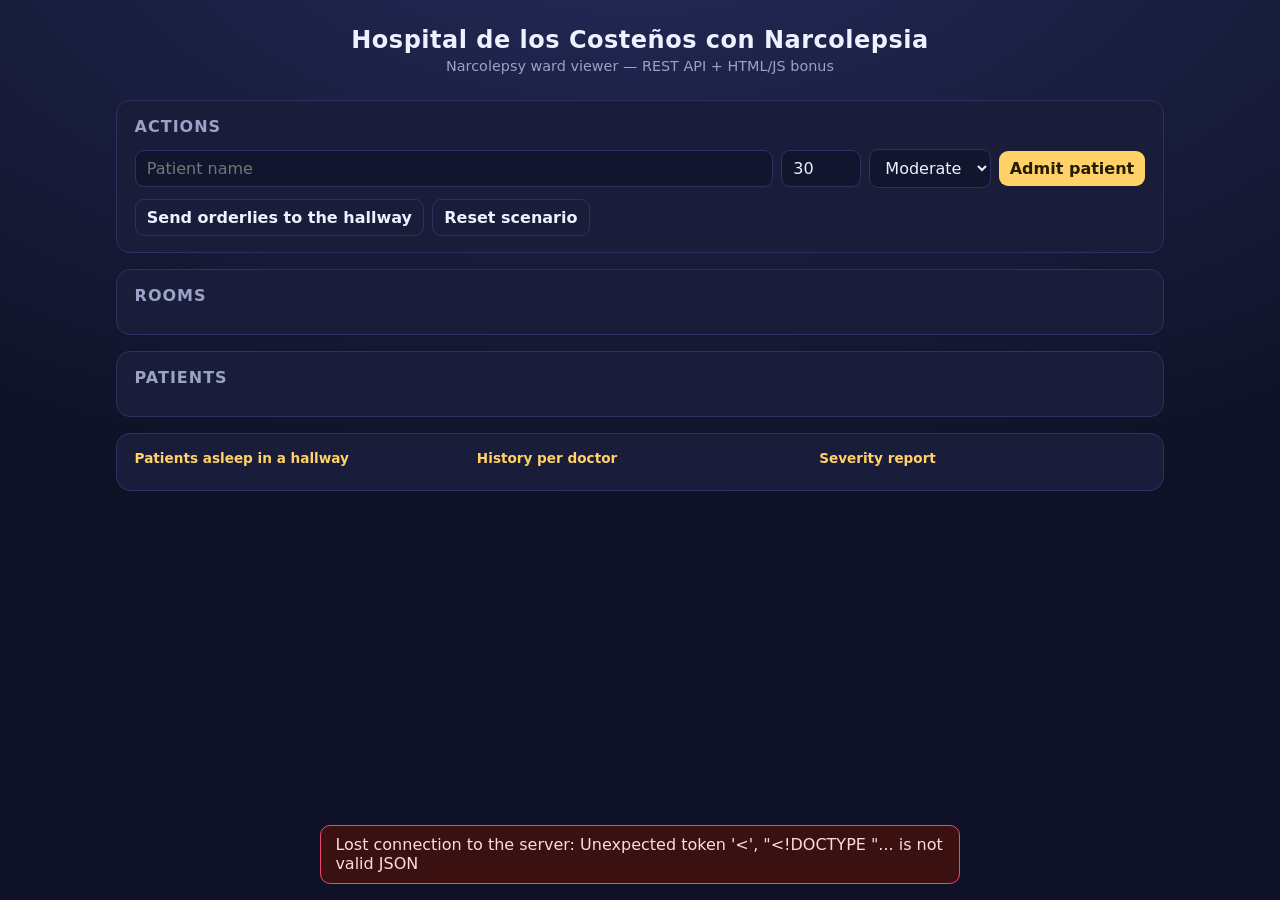
==== web/static/index.html @ b6a50954 "Feat: HTML/JS UI with animated Coste sprite" ====
<!DOCTYPE html>
<html lang="en">
<head>
  <meta charset="utf-8">
  <meta name="viewport" content="width=device-width, initial-scale=1">
  <title>Hospital de los Costeños con Narcolepsia</title>
  <link rel="stylesheet" href="style.css">
</head>
<body>
  <header>
    <h1 id="hospital-name">Hospital de los Costeños con Narcolepsia</h1>
    <p class="tagline">Narcolepsy ward viewer — REST API + HTML/JS bonus</p>
  </header>

  <main>
    <section class="panel controls">
      <h2>Actions</h2>
      <form id="admit-form">
        <input name="name" placeholder="Patient name" autocomplete="off" required>
        <input name="age" type="number" min="1" max="120" value="30" required>
        <select name="level">
          <option value="Mild">Mild</option>
          <option value="Moderate" selected>Moderate</option>
          <option value="Severe">Severe</option>
        </select>
        <button type="submit">Admit patient</button>
      </form>
      <div class="row">
        <button id="attend-hallway" class="ghost">Send orderlies to the hallway</button>
        <button id="reset" class="ghost">Reset scenario</button>
      </div>
    </section>

    <section class="panel">
      <h2>Rooms</h2>
      <div id="rooms" class="rooms"></div>
    </section>

    <section class="panel">
      <h2>Patients</h2>
      <div id="patients" class="patients"></div>
    </section>

    <section class="panel queries">
      <div>
        <h3>Patients asleep in a hallway</h3>
        <ul id="q-hallway"></ul>
      </div>
      <div>
        <h3>History per doctor</h3>
        <div id="q-history"></div>
      </div>
      <div>
        <h3>Severity report</h3>
        <ul id="q-severe"></ul>
      </div>
    </section>
  </main>

  <div id="toast"></div>
  <script src="app.js"></script>
</body>
</html>
---- web/static/style.css ----
:root {
  --bg: #0f1226;
  --panel: #191d3a;
  --ink: #eef1ff;
  --muted: #9aa3c7;
  --accent: #ffd166;
  --severe: #ef476f;
  --moderate: #ffb703;
  --mild: #06d6a0;
  --awake: #4cc9f0;
  --asleep: #9b5de5;
  --border: #2c3260;
}

* { box-sizing: border-box; }

body {
  margin: 0;
  font-family: "Segoe UI", system-ui, sans-serif;
  background: radial-gradient(1200px 600px at 50% -10%, #232a58, var(--bg));
  color: var(--ink);
  min-height: 100vh;
}

header {
  text-align: center;
  padding: 1.6rem 1rem 0.6rem;
}

header h1 {
  margin: 0;
  font-size: 1.5rem;
  letter-spacing: 0.5px;
}

.tagline {
  margin: 0.3rem 0 0;
  color: var(--muted);
  font-size: 0.9rem;
}

main {
  max-width: 1080px;
  margin: 0 auto;
  padding: 1rem;
  display: grid;
  gap: 1rem;
  grid-template-columns: 1fr;
}

.panel {
  background: var(--panel);
  border: 1px solid var(--border);
  border-radius: 14px;
  padding: 1rem 1.1rem;
}

.panel h2 {
  margin: 0 0 0.8rem;
  font-size: 1rem;
  text-transform: uppercase;
  letter-spacing: 1px;
  color: var(--muted);
}

/* --- controls --- */
.controls form {
  display: flex;
  flex-wrap: wrap;
  gap: 0.5rem;
  align-items: center;
}

input, select, button {
  font: inherit;
  padding: 0.5rem 0.7rem;
  border-radius: 9px;
  border: 1px solid var(--border);
  background: #12152e;
  color: var(--ink);
}

input[name="name"] { flex: 1 1 160px; }
input[name="age"] { width: 80px; }

button {
  cursor: pointer;
  background: var(--accent);
  color: #241c00;
  border: none;
  font-weight: 600;
}

button:hover { filter: brightness(1.08); }
button.ghost { background: transparent; color: var(--ink); border: 1px solid var(--border); }
button.small { padding: 0.3rem 0.55rem; font-size: 0.8rem; font-weight: 500; }

.controls .row {
  display: flex;
  gap: 0.5rem;
  margin-top: 0.7rem;
  flex-wrap: wrap;
}

/* --- rooms --- */
.rooms {
  display: grid;
  grid-template-columns: repeat(auto-fill, minmax(160px, 1fr));
  gap: 0.8rem;
}

.room {
  background: #12152e;
  border: 1px solid var(--border);
  border-radius: 12px;
  padding: 0.7rem;
  text-align: center;
}

.room .room-head { font-weight: 600; margin-bottom: 0.4rem; }
.room .room-meta { color: var(--muted); font-size: 0.78rem; }
.room.occupied { border-color: var(--asleep); }

/* --- patients --- */
.patients {
  display: grid;
  grid-template-columns: repeat(auto-fill, minmax(240px, 1fr));
  gap: 0.8rem;
}

.patient {
  display: grid;
  grid-template-columns: 56px 1fr;
  gap: 0.7rem;
  align-items: center;
  background: #12152e;
  border: 1px solid var(--border);
  border-radius: 12px;
  padding: 0.6rem 0.7rem;
}

.patient .name { font-weight: 600; }
.patient .meta { color: var(--muted); font-size: 0.78rem; }

.badge {
  display: inline-block;
  padding: 0.05rem 0.4rem;
  border-radius: 6px;
  font-size: 0.7rem;
  font-weight: 700;
  color: #10122a;
}
.badge.Severe { background: var(--severe); color: #fff; }
.badge.Moderate { background: var(--moderate); }
.badge.Mild { background: var(--mild); }

.patient .actions { display: flex; flex-wrap: wrap; gap: 0.3rem; margin-top: 0.45rem; }

/* --- sprite: 14x14 frames in a 62x28 sheet, drawn at 4x --- */
.sprite {
  width: 56px;
  height: 56px;
  background-image: url("/assets/Coste.png");
  background-repeat: no-repeat;
  background-size: 248px 112px;
  image-rendering: pixelated;
  transform-origin: bottom center;
}

/* Idle = sheet row 1 (y = -56), frames in columns 0..2 */
.sprite.idle { animation: idle 0.8s steps(3) infinite; }
@keyframes idle {
  from { background-position: 0 -56px; }
  to { background-position: -168px -56px; }
}

/* Walk = sheet row 0 (y = 0), frames in columns 0..2 */
.sprite.walk { animation: walk 0.45s steps(3) infinite; }
@keyframes walk {
  from { background-position: 0 0; }
  to { background-position: -168px 0; }
}

/* Sleep = single frame at row 1, column 3 */
.sprite.sleep {
  background-position: -168px -56px;
  position: relative;
}
.sprite.sleep::after {
  content: "z";
  position: absolute;
  top: -6px;
  right: -2px;
  color: var(--asleep);
  font-weight: 700;
  animation: floatz 1.6s ease-in-out infinite;
}
@keyframes floatz {
  0%, 100% { opacity: 0.2; transform: translateY(0) scale(0.9); }
  50% { opacity: 1; transform: translateY(-6px) scale(1.15); }
}

/* --- queries --- */
.queries {
  display: grid;
  grid-template-columns: repeat(auto-fit, minmax(240px, 1fr));
  gap: 1rem;
}
.queries h3 { margin: 0 0 0.5rem; font-size: 0.85rem; color: var(--accent); }
.queries ul { margin: 0; padding-left: 1rem; color: var(--ink); }
.queries li { margin: 0.2rem 0; font-size: 0.85rem; }
.queries .empty { color: var(--muted); font-style: italic; }
.episode { font-size: 0.8rem; color: var(--muted); display: flex; gap: 0.4rem; }
.episode .time { color: var(--awake); white-space: nowrap; }

/* --- toast --- */
#toast {
  position: fixed;
  bottom: 1rem;
  left: 50%;
  transform: translateX(-50%);
  background: #3a1010;
  border: 1px solid var(--severe);
  color: #ffd9e2;
  padding: 0.6rem 0.9rem;
  border-radius: 10px;
  opacity: 0;
  transition: opacity 0.25s;
  pointer-events: none;
  max-width: 90vw;
}
#toast.show { opacity: 1; }
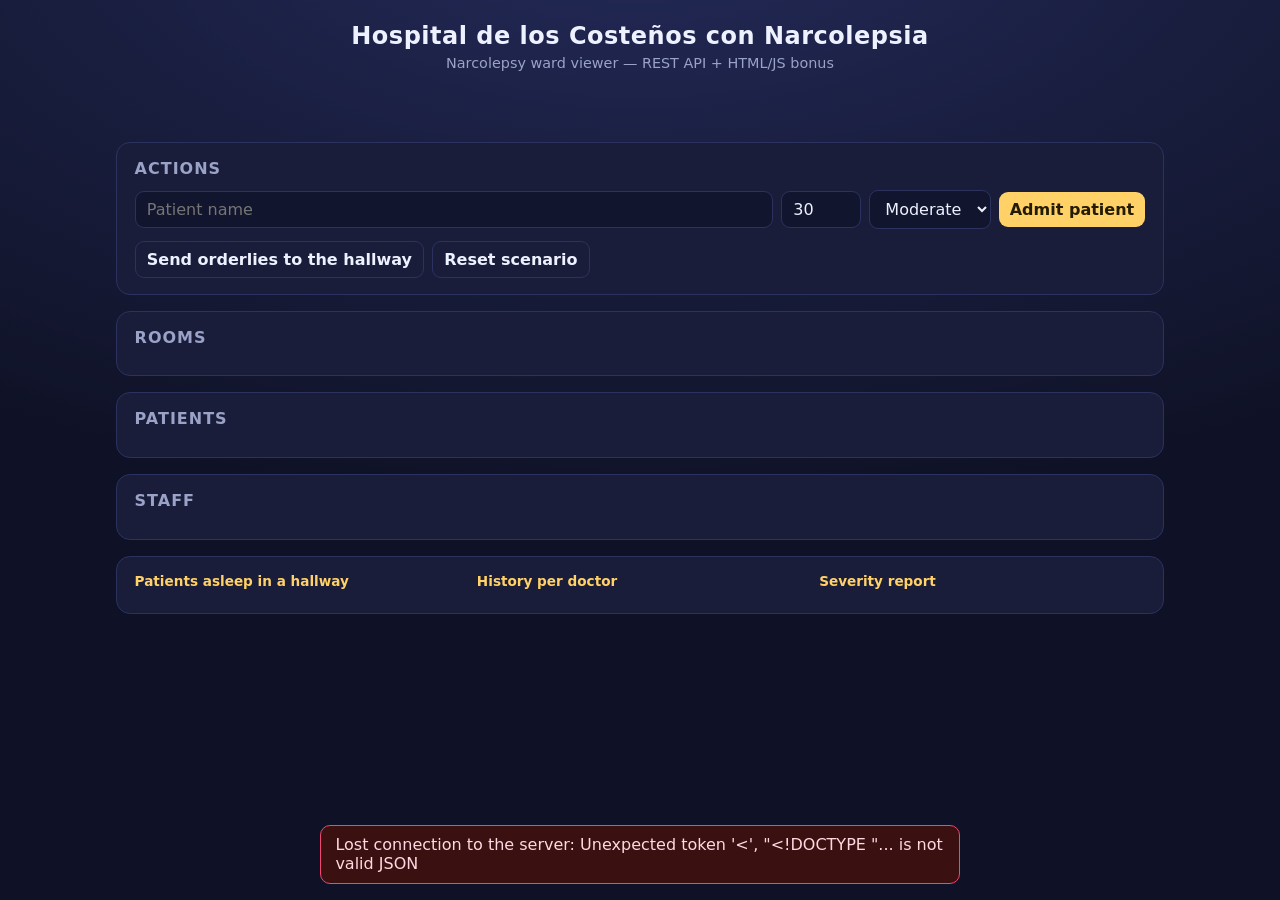
==== commit 243a7b06: "Feat: animate the viewer with the new sprite strips" ====
--- a/web/static/index.html
+++ b/web/static/index.html
@@ -10,6 +10,7 @@
   <header>
     <h1 id="hospital-name">Hospital de los Costeños con Narcolepsia</h1>
     <p class="tagline">Narcolepsy ward viewer — REST API + HTML/JS bonus</p>
+    <div class="decor" id="decor"></div>
   </header>
 
   <main>
@@ -41,6 +42,11 @@
       <div id="patients" class="patients"></div>
     </section>
 
+    <section class="panel">
+      <h2>Staff</h2>
+      <div id="staff" class="staff"></div>
+    </section>
+
     <section class="panel queries">
       <div>
         <h3>Patients asleep in a hallway</h3>
--- a/web/static/style.css
+++ b/web/static/style.css
@@ -24,7 +24,7 @@
 
 header {
   text-align: center;
-  padding: 1.6rem 1rem 0.6rem;
+  padding: 1.4rem 1rem 0.4rem;
 }
 
 header h1 {
@@ -37,6 +37,26 @@
   margin: 0.3rem 0 0;
   color: var(--muted);
   font-size: 0.9rem;
+}
+
+/* the cats wander across the header as decoration */
+.decor {
+  display: flex;
+  justify-content: center;
+  gap: 3rem;
+  min-height: 40px;
+  margin-top: 0.5rem;
+}
+.decor .sprite {
+  animation: sprite-sheet var(--dur) steps(var(--frames)) infinite, wander 14s ease-in-out infinite;
+}
+.decor .sprite:nth-child(2) {
+  animation: sprite-sheet var(--dur) steps(var(--frames)) infinite, wander 18s ease-in-out infinite reverse;
+}
+
+@keyframes wander {
+  0%, 100% { transform: translateX(-40px) scaleX(1); }
+  50% { transform: translateX(40px) scaleX(1); }
 }
 
 main {
@@ -102,6 +122,54 @@
   flex-wrap: wrap;
 }
 
+/* --- pixel-art sprite: frames laid left-to-right in one PNG each ---
+   Sizes are driven by custom properties so one rule covers every actor:
+   --fw/--fh  frame size in pixels (14x14 people, 10x8 cat)
+   --scale    integer upscale (keeps the pixels crisp)
+   --frames   number of frames in the strip
+   --dur      loop duration
+   --delay    per-actor offset so the idles never run in sync */
+.sprite {
+  --fw: 14;
+  --fh: 14;
+  --scale: 4;
+  --frames: 1;
+  --dur: 1s;
+  --delay: 0s;
+  width: calc(var(--fw) * var(--scale) * 1px);
+  height: calc(var(--fh) * var(--scale) * 1px);
+  flex: 0 0 auto;
+  background-image: var(--sheet, none);
+  background-repeat: no-repeat;
+  background-position: 0 0;
+  background-size: calc(var(--frames) * var(--fw) * var(--scale) * 1px) calc(var(--fh) * var(--scale) * 1px);
+  image-rendering: pixelated;
+  animation: sprite-sheet var(--dur) steps(var(--frames)) infinite;
+  animation-delay: var(--delay);
+}
+
+.sprite.cat { --fw: 10; --fh: 8; }
+
+@keyframes sprite-sheet {
+  from { background-position: 0 0; }
+  to { background-position: calc(var(--frames) * var(--fw) * var(--scale) * -1px) 0; }
+}
+
+.sprite.sleep { position: relative; }
+.sprite.sleep::after {
+  content: "z";
+  position: absolute;
+  top: -8px;
+  right: -4px;
+  color: var(--asleep);
+  font-weight: 700;
+  animation: floatz 1.6s ease-in-out infinite;
+}
+@keyframes floatz {
+  0%, 100% { opacity: 0.2; transform: translateY(0) scale(0.9); }
+  50% { opacity: 1; transform: translateY(-6px) scale(1.15); }
+}
+
 /* --- rooms --- */
 .rooms {
   display: grid;
@@ -120,17 +188,18 @@
 .room .room-head { font-weight: 600; margin-bottom: 0.4rem; }
 .room .room-meta { color: var(--muted); font-size: 0.78rem; }
 .room.occupied { border-color: var(--asleep); }
+.room .sprite { margin: 0.2rem auto; }
 
 /* --- patients --- */
 .patients {
   display: grid;
-  grid-template-columns: repeat(auto-fill, minmax(240px, 1fr));
+  grid-template-columns: repeat(auto-fill, minmax(250px, 1fr));
   gap: 0.8rem;
 }
 
 .patient {
   display: grid;
-  grid-template-columns: 56px 1fr;
+  grid-template-columns: auto 1fr;
   gap: 0.7rem;
   align-items: center;
   background: #12152e;
@@ -156,49 +225,26 @@
 
 .patient .actions { display: flex; flex-wrap: wrap; gap: 0.3rem; margin-top: 0.45rem; }
 
-/* --- sprite: 14x14 frames in a 62x28 sheet, drawn at 4x --- */
-.sprite {
-  width: 56px;
-  height: 56px;
-  background-image: url("/assets/Coste.png");
-  background-repeat: no-repeat;
-  background-size: 248px 112px;
-  image-rendering: pixelated;
-  transform-origin: bottom center;
-}
-
-/* Idle = sheet row 1 (y = -56), frames in columns 0..2 */
-.sprite.idle { animation: idle 0.8s steps(3) infinite; }
-@keyframes idle {
-  from { background-position: 0 -56px; }
-  to { background-position: -168px -56px; }
-}
-
-/* Walk = sheet row 0 (y = 0), frames in columns 0..2 */
-.sprite.walk { animation: walk 0.45s steps(3) infinite; }
-@keyframes walk {
-  from { background-position: 0 0; }
-  to { background-position: -168px 0; }
-}
-
-/* Sleep = single frame at row 1, column 3 */
-.sprite.sleep {
-  background-position: -168px -56px;
-  position: relative;
-}
-.sprite.sleep::after {
-  content: "z";
-  position: absolute;
-  top: -6px;
-  right: -2px;
-  color: var(--asleep);
-  font-weight: 700;
-  animation: floatz 1.6s ease-in-out infinite;
-}
-@keyframes floatz {
-  0%, 100% { opacity: 0.2; transform: translateY(0) scale(0.9); }
-  50% { opacity: 1; transform: translateY(-6px) scale(1.15); }
-}
+/* --- staff --- */
+.staff {
+  display: grid;
+  grid-template-columns: repeat(auto-fill, minmax(200px, 1fr));
+  gap: 0.8rem;
+}
+
+.staff .member {
+  display: grid;
+  grid-template-columns: auto 1fr;
+  gap: 0.6rem;
+  align-items: center;
+  background: #12152e;
+  border: 1px solid var(--border);
+  border-radius: 12px;
+  padding: 0.6rem 0.7rem;
+}
+
+.staff .member .name { font-weight: 600; }
+.staff .member .meta { color: var(--muted); font-size: 0.78rem; }
 
 /* --- queries --- */
 .queries {
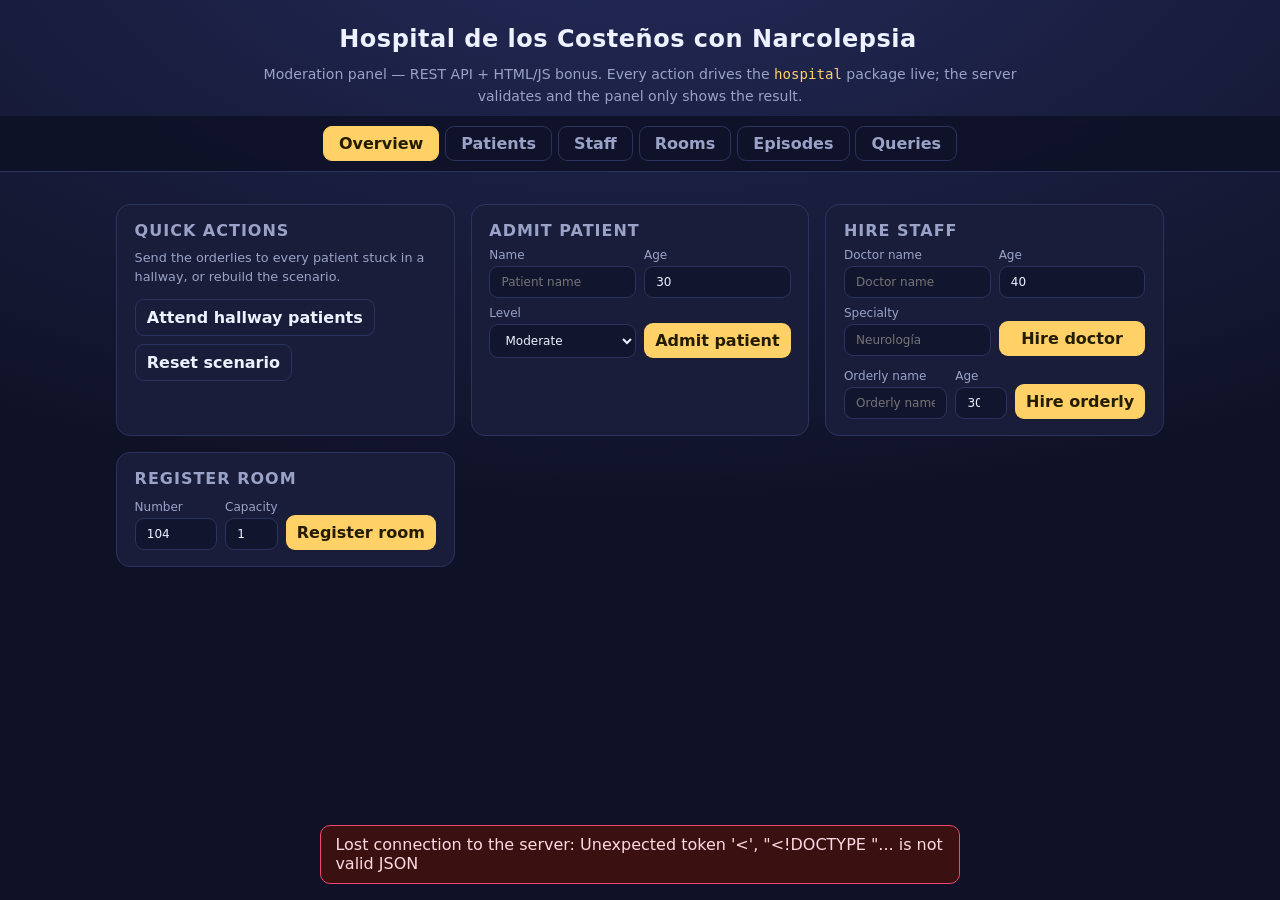
==== commit 04720a6e: "Feat: tabbed moderation panel wired to the hospital API" ====
--- a/web/static/index.html
+++ b/web/static/index.html
@@ -3,62 +3,139 @@
 <head>
   <meta charset="utf-8">
   <meta name="viewport" content="width=device-width, initial-scale=1">
-  <title>Hospital de los Costeños con Narcolepsia</title>
+  <title>Hospital de los Costeños con Narcolepsia — moderation panel</title>
   <link rel="stylesheet" href="style.css">
 </head>
 <body>
   <header>
-    <h1 id="hospital-name">Hospital de los Costeños con Narcolepsia</h1>
-    <p class="tagline">Narcolepsy ward viewer — REST API + HTML/JS bonus</p>
-    <div class="decor" id="decor"></div>
+    <div class="title-row">
+      <h1 id="hospital-name">Hospital de los Costeños con Narcolepsia</h1>
+      <div class="decor" id="decor"></div>
+    </div>
+    <p class="tagline">Moderation panel — REST API + HTML/JS bonus. Every action drives the <code>hospital</code> package live; the server validates and the panel only shows the result.</p>
   </header>
 
+  <nav class="tabs" id="tabs">
+    <button class="tab active" data-tab="overview">Overview</button>
+    <button class="tab" data-tab="patients">Patients</button>
+    <button class="tab" data-tab="staff">Staff</button>
+    <button class="tab" data-tab="rooms">Rooms</button>
+    <button class="tab" data-tab="episodes">Episodes</button>
+    <button class="tab" data-tab="queries">Queries</button>
+  </nav>
+
   <main>
-    <section class="panel controls">
-      <h2>Actions</h2>
-      <form id="admit-form">
-        <input name="name" placeholder="Patient name" autocomplete="off" required>
-        <input name="age" type="number" min="1" max="120" value="30" required>
-        <select name="level">
-          <option value="Mild">Mild</option>
-          <option value="Moderate" selected>Moderate</option>
-          <option value="Severe">Severe</option>
-        </select>
-        <button type="submit">Admit patient</button>
-      </form>
-      <div class="row">
-        <button id="attend-hallway" class="ghost">Send orderlies to the hallway</button>
-        <button id="reset" class="ghost">Reset scenario</button>
+    <!-- Overview -->
+    <section class="tab-panel active" data-panel="overview">
+      <div class="stats" id="stats"></div>
+
+      <div class="panel-grid">
+        <section class="panel">
+          <h2>Quick actions</h2>
+          <p class="hint">Send the orderlies to every patient stuck in a hallway, or rebuild the scenario.</p>
+          <div class="row">
+            <button id="attend-hallway" class="ghost">Attend hallway patients</button>
+            <button id="reset" class="ghost">Reset scenario</button>
+          </div>
+        </section>
+
+        <section class="panel">
+          <h2>Admit patient</h2>
+          <form id="admit-form" class="grid-form">
+            <label>Name<input name="name" placeholder="Patient name" autocomplete="off" required></label>
+            <label>Age<input name="age" type="number" min="1" max="120" value="30" required></label>
+            <label>Level
+              <select name="level">
+                <option value="Mild">Mild</option>
+                <option value="Moderate" selected>Moderate</option>
+                <option value="Severe">Severe</option>
+              </select>
+            </label>
+            <button type="submit">Admit patient</button>
+          </form>
+        </section>
+
+        <section class="panel">
+          <h2>Hire staff</h2>
+          <form id="doctor-form" class="grid-form">
+            <label>Doctor name<input name="name" placeholder="Doctor name" autocomplete="off" required></label>
+            <label>Age<input name="age" type="number" min="1" max="120" value="40" required></label>
+            <label>Specialty<input name="specialty" placeholder="Neurología" autocomplete="off" required></label>
+            <button type="submit">Hire doctor</button>
+          </form>
+          <form id="orderly-form" class="grid-form inline">
+            <label>Orderly name<input name="name" placeholder="Orderly name" autocomplete="off" required></label>
+            <label>Age<input name="age" type="number" min="1" max="120" value="30" required></label>
+            <button type="submit">Hire orderly</button>
+          </form>
+        </section>
+
+        <section class="panel">
+          <h2>Register room</h2>
+          <form id="room-form" class="grid-form inline">
+            <label>Number<input name="number" type="number" min="0" value="104" required></label>
+            <label>Capacity<input name="capacity" type="number" min="1" value="1" required></label>
+            <button type="submit">Register room</button>
+          </form>
+        </section>
       </div>
     </section>
 
-    <section class="panel">
-      <h2>Rooms</h2>
-      <div id="rooms" class="rooms"></div>
+    <!-- Patients -->
+    <section class="tab-panel" data-panel="patients">
+      <div class="panel">
+        <h2>Registered patients</h2>
+        <p class="hint">Sleep, wake, assign a room, dispatch an attender or call diagnose. Waking a patient reopens their case; the server decides who attends.</p>
+        <div id="patients" class="patients"></div>
+      </div>
     </section>
 
-    <section class="panel">
-      <h2>Patients</h2>
-      <div id="patients" class="patients"></div>
+    <!-- Staff -->
+    <section class="tab-panel" data-panel="staff">
+      <div class="panel">
+        <h2>Staff under contract</h2>
+        <p class="hint">Doctors and orderlies, both stored in the hospital as a <code>[]Attender</code>. Each card shows the episodes that attender responded to.</p>
+        <div id="staff" class="staff"></div>
+      </div>
     </section>
 
-    <section class="panel">
-      <h2>Staff</h2>
-      <div id="staff" class="staff"></div>
+    <!-- Rooms -->
+    <section class="tab-panel" data-panel="rooms">
+      <div class="panel">
+        <h2>Rooms</h2>
+        <p class="hint">Capacity, derived state and the patients occupying each bed.</p>
+        <div id="rooms" class="rooms"></div>
+      </div>
     </section>
 
-    <section class="panel queries">
-      <div>
-        <h3>Patients asleep in a hallway</h3>
-        <ul id="q-hallway"></ul>
+    <!-- Episodes -->
+    <section class="tab-panel" data-panel="episodes">
+      <div class="panel">
+        <h2>Episode history</h2>
+        <p class="hint">Every <code>EpisodeRecord</code> the hospital registered: id, time, patient, attender, location and assigned room.</p>
+        <div id="history" class="table-wrap"></div>
       </div>
-      <div>
-        <h3>History per doctor</h3>
-        <div id="q-history"></div>
-      </div>
-      <div>
-        <h3>Severity report</h3>
-        <ul id="q-severe"></ul>
+    </section>
+
+    <!-- Queries -->
+    <section class="tab-panel" data-panel="queries">
+      <div class="panel queries">
+        <div>
+          <h3>5.1 · Patients asleep in a hallway</h3>
+          <ul id="q-hallway"></ul>
+        </div>
+        <div>
+          <h3>5.2 · History per doctor</h3>
+          <div id="q-history"></div>
+        </div>
+        <div>
+          <h3>5.3 · Bed availability</h3>
+          <div id="q-rooms"></div>
+        </div>
+        <div>
+          <h3>5.4 · Severity report</h3>
+          <ul id="q-severe"></ul>
+        </div>
       </div>
     </section>
   </main>
--- a/web/static/style.css
+++ b/web/static/style.css
@@ -23,29 +23,42 @@
 }
 
 header {
-  text-align: center;
-  padding: 1.4rem 1rem 0.4rem;
+  padding: 1.4rem 1rem 0.6rem;
+  max-width: 1080px;
+  margin: 0 auto;
+}
+
+.title-row {
+  display: flex;
+  align-items: center;
+  justify-content: center;
+  gap: 1.5rem;
+  flex-wrap: wrap;
 }
 
 header h1 {
   margin: 0;
   font-size: 1.5rem;
   letter-spacing: 0.5px;
+  text-align: center;
 }
 
 .tagline {
-  margin: 0.3rem 0 0;
-  color: var(--muted);
-  font-size: 0.9rem;
-}
-
-/* the cats wander across the header as decoration */
+  margin: 0.5rem auto 0;
+  max-width: 760px;
+  color: var(--muted);
+  font-size: 0.88rem;
+  text-align: center;
+  line-height: 1.5;
+}
+
+.tagline code { color: var(--accent); }
+
+/* the cats wander in the header as decoration */
 .decor {
   display: flex;
-  justify-content: center;
-  gap: 3rem;
-  min-height: 40px;
-  margin-top: 0.5rem;
+  gap: 2.5rem;
+  min-height: 34px;
 }
 .decor .sprite {
   animation: sprite-sheet var(--dur) steps(var(--frames)) infinite, wander 14s ease-in-out infinite;
@@ -55,17 +68,55 @@
 }
 
 @keyframes wander {
-  0%, 100% { transform: translateX(-40px) scaleX(1); }
-  50% { transform: translateX(40px) scaleX(1); }
+  0%, 100% { transform: translateX(-30px); }
+  50% { transform: translateX(30px); }
+}
+
+/* --- tabs --- */
+.tabs {
+  position: sticky;
+  top: 0;
+  z-index: 5;
+  display: flex;
+  gap: 0.35rem;
+  justify-content: center;
+  flex-wrap: wrap;
+  padding: 0.6rem 1rem;
+  background: rgba(15, 18, 38, 0.92);
+  backdrop-filter: blur(6px);
+  border-bottom: 1px solid var(--border);
+}
+
+.tab {
+  font: inherit;
+  cursor: pointer;
+  padding: 0.45rem 0.95rem;
+  border-radius: 9px;
+  border: 1px solid var(--border);
+  background: transparent;
+  color: var(--muted);
+  font-weight: 600;
+}
+.tab:hover { color: var(--ink); }
+.tab.active {
+  background: var(--accent);
+  color: #241c00;
+  border-color: var(--accent);
 }
 
 main {
   max-width: 1080px;
   margin: 0 auto;
   padding: 1rem;
-  display: grid;
+}
+
+.tab-panel { display: none; }
+.tab-panel.active { display: block; }
+
+.panel-grid {
+  display: grid;
+  grid-template-columns: repeat(auto-fit, minmax(300px, 1fr));
   gap: 1rem;
-  grid-template-columns: 1fr;
 }
 
 .panel {
@@ -75,20 +126,57 @@
   padding: 1rem 1.1rem;
 }
 
+.panel + .panel { margin-top: 1rem; }
+.panel-grid .panel + .panel { margin-top: 0; }
+
 .panel h2 {
-  margin: 0 0 0.8rem;
+  margin: 0 0 0.5rem;
   font-size: 1rem;
   text-transform: uppercase;
   letter-spacing: 1px;
   color: var(--muted);
 }
 
-/* --- controls --- */
-.controls form {
-  display: flex;
-  flex-wrap: wrap;
+.hint {
+  margin: 0 0 0.8rem;
+  color: var(--muted);
+  font-size: 0.8rem;
+  line-height: 1.5;
+}
+.hint code { color: var(--accent); }
+
+/* --- stat strip --- */
+.stats {
+  display: grid;
+  grid-template-columns: repeat(auto-fit, minmax(130px, 1fr));
+  gap: 0.8rem;
+  margin-bottom: 1rem;
+}
+.stat {
+  background: var(--panel);
+  border: 1px solid var(--border);
+  border-radius: 12px;
+  padding: 0.8rem 1rem;
+  text-align: center;
+}
+.stat .value { font-size: 1.6rem; font-weight: 700; color: var(--accent); }
+.stat .label { color: var(--muted); font-size: 0.75rem; text-transform: uppercase; letter-spacing: 0.6px; }
+
+/* --- forms --- */
+.grid-form {
+  display: grid;
+  grid-template-columns: repeat(auto-fit, minmax(120px, 1fr));
   gap: 0.5rem;
-  align-items: center;
+  align-items: end;
+}
+.grid-form.inline { margin-top: 0.8rem; grid-template-columns: 2fr 1fr auto; }
+
+.grid-form label {
+  display: flex;
+  flex-direction: column;
+  gap: 0.25rem;
+  font-size: 0.75rem;
+  color: var(--muted);
 }
 
 input, select, button {
@@ -98,37 +186,33 @@
   border: 1px solid var(--border);
   background: #12152e;
   color: var(--ink);
-}
-
-input[name="name"] { flex: 1 1 160px; }
-input[name="age"] { width: 80px; }
+  width: 100%;
+}
 
 button {
   cursor: pointer;
+  width: auto;
   background: var(--accent);
   color: #241c00;
   border: none;
   font-weight: 600;
+  white-space: nowrap;
 }
 
 button:hover { filter: brightness(1.08); }
 button.ghost { background: transparent; color: var(--ink); border: 1px solid var(--border); }
-button.small { padding: 0.3rem 0.55rem; font-size: 0.8rem; font-weight: 500; }
-
-.controls .row {
+button.small { padding: 0.28rem 0.5rem; font-size: 0.75rem; font-weight: 500; }
+button.danger { background: transparent; color: #ffd9e2; border: 1px solid var(--severe); }
+
+.row {
   display: flex;
   gap: 0.5rem;
-  margin-top: 0.7rem;
   flex-wrap: wrap;
 }
 
-/* --- pixel-art sprite: frames laid left-to-right in one PNG each ---
-   Sizes are driven by custom properties so one rule covers every actor:
-   --fw/--fh  frame size in pixels (14x14 people, 10x8 cat)
-   --scale    integer upscale (keeps the pixels crisp)
-   --frames   number of frames in the strip
-   --dur      loop duration
-   --delay    per-actor offset so the idles never run in sync */
+/* --- pixel-art sprite: one PNG strip per animation, frames left-to-right ---
+   --fw/--fh frame size (14x14 people, 10x8 cat), --scale integer upscale,
+   --frames frame count, --dur loop duration, --delay per-actor offset. */
 .sprite {
   --fw: 14;
   --fh: 14;
@@ -173,7 +257,7 @@
 /* --- rooms --- */
 .rooms {
   display: grid;
-  grid-template-columns: repeat(auto-fill, minmax(160px, 1fr));
+  grid-template-columns: repeat(auto-fill, minmax(180px, 1fr));
   gap: 0.8rem;
 }
 
@@ -184,16 +268,16 @@
   padding: 0.7rem;
   text-align: center;
 }
-
-.room .room-head { font-weight: 600; margin-bottom: 0.4rem; }
+.room .room-head { font-weight: 600; margin-bottom: 0.3rem; }
 .room .room-meta { color: var(--muted); font-size: 0.78rem; }
 .room.occupied { border-color: var(--asleep); }
-.room .sprite { margin: 0.2rem auto; }
+.room .occupant { display: flex; align-items: center; justify-content: center; gap: 0.5rem; margin-top: 0.4rem; }
+.room .occupant .sprite { --scale: 3; }
 
 /* --- patients --- */
 .patients {
   display: grid;
-  grid-template-columns: repeat(auto-fill, minmax(250px, 1fr));
+  grid-template-columns: repeat(auto-fill, minmax(320px, 1fr));
   gap: 0.8rem;
 }
 
@@ -201,15 +285,15 @@
   display: grid;
   grid-template-columns: auto 1fr;
   gap: 0.7rem;
-  align-items: center;
+  align-items: start;
   background: #12152e;
   border: 1px solid var(--border);
   border-radius: 12px;
-  padding: 0.6rem 0.7rem;
-}
-
+  padding: 0.7rem 0.8rem;
+}
 .patient .name { font-weight: 600; }
-.patient .meta { color: var(--muted); font-size: 0.78rem; }
+.patient .meta { color: var(--muted); font-size: 0.78rem; margin-top: 0.15rem; line-height: 1.5; }
+.patient .actions { display: flex; flex-wrap: wrap; gap: 0.3rem; margin-top: 0.5rem; }
 
 .badge {
   display: inline-block;
@@ -223,28 +307,45 @@
 .badge.Moderate { background: var(--moderate); }
 .badge.Mild { background: var(--mild); }
 
-.patient .actions { display: flex; flex-wrap: wrap; gap: 0.3rem; margin-top: 0.45rem; }
+.state-pill {
+  display: inline-block;
+  padding: 0.05rem 0.45rem;
+  border-radius: 6px;
+  font-size: 0.7rem;
+  font-weight: 600;
+}
+.state-pill.Awake { background: rgba(76, 201, 240, 0.2); color: var(--awake); }
+.state-pill.AsleepInBed { background: rgba(155, 93, 229, 0.2); color: #c9a9ff; }
+.state-pill.AsleepInHallway { background: rgba(239, 71, 111, 0.2); color: #ff9bb3; }
 
 /* --- staff --- */
 .staff {
   display: grid;
-  grid-template-columns: repeat(auto-fill, minmax(200px, 1fr));
+  grid-template-columns: repeat(auto-fill, minmax(300px, 1fr));
   gap: 0.8rem;
 }
-
 .staff .member {
   display: grid;
   grid-template-columns: auto 1fr;
-  gap: 0.6rem;
-  align-items: center;
+  gap: 0.7rem;
+  align-items: start;
   background: #12152e;
   border: 1px solid var(--border);
   border-radius: 12px;
-  padding: 0.6rem 0.7rem;
-}
-
+  padding: 0.7rem 0.8rem;
+}
 .staff .member .name { font-weight: 600; }
-.staff .member .meta { color: var(--muted); font-size: 0.78rem; }
+.staff .member .meta { color: var(--muted); font-size: 0.78rem; margin-top: 0.15rem; }
+.staff .member .episodes { margin-top: 0.4rem; display: flex; flex-direction: column; gap: 0.15rem; }
+
+/* --- episodes / tables --- */
+.table-wrap { overflow-x: auto; }
+table { border-collapse: collapse; width: 100%; font-size: 0.82rem; }
+th, td { text-align: left; padding: 0.45rem 0.6rem; border-bottom: 1px solid var(--border); white-space: nowrap; }
+th { color: var(--muted); font-weight: 600; text-transform: uppercase; font-size: 0.68rem; letter-spacing: 0.6px; }
+tbody tr:hover { background: rgba(255, 255, 255, 0.03); }
+td.wrap { white-space: normal; }
+.mono { font-family: ui-monospace, "Cascadia Mono", Consolas, monospace; color: var(--awake); }
 
 /* --- queries --- */
 .queries {
@@ -253,10 +354,10 @@
   gap: 1rem;
 }
 .queries h3 { margin: 0 0 0.5rem; font-size: 0.85rem; color: var(--accent); }
-.queries ul { margin: 0; padding-left: 1rem; color: var(--ink); }
+.queries ul { margin: 0; padding-left: 1rem; }
 .queries li { margin: 0.2rem 0; font-size: 0.85rem; }
 .queries .empty { color: var(--muted); font-style: italic; }
-.episode { font-size: 0.8rem; color: var(--muted); display: flex; gap: 0.4rem; }
+.episode { font-size: 0.8rem; color: var(--muted); display: flex; gap: 0.4rem; margin: 0.15rem 0; }
 .episode .time { color: var(--awake); white-space: nowrap; }
 
 /* --- toast --- */
@@ -274,5 +375,7 @@
   transition: opacity 0.25s;
   pointer-events: none;
   max-width: 90vw;
+  z-index: 10;
 }
 #toast.show { opacity: 1; }
+#toast.ok { background: #123a2a; border-color: #06d6a0; color: #d6fff0; }
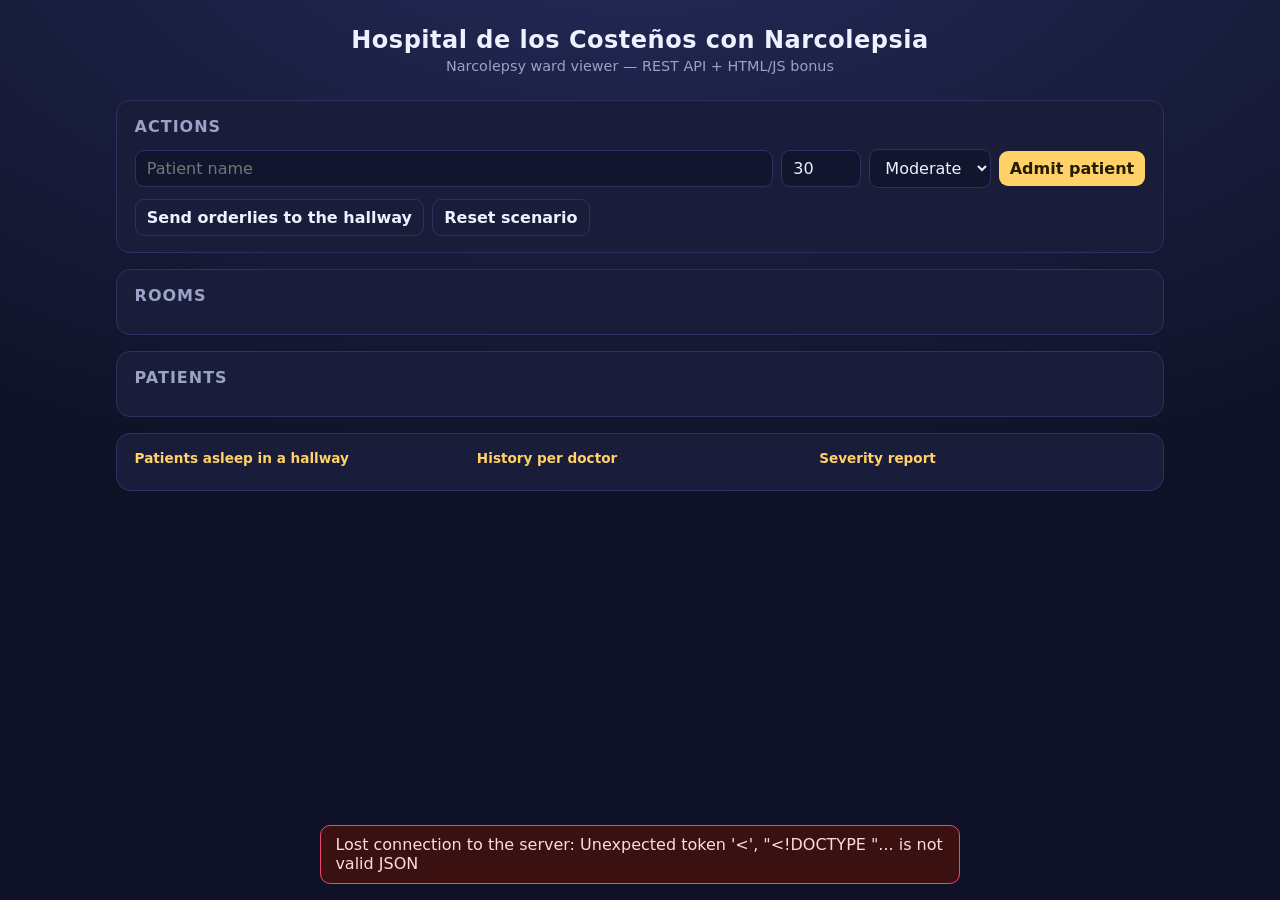
==== commit fd248afb: "Merge pull request #1 from juliMR-23/webUI merge Web UI into main for the bonus points" ====
--- a/web/static/index.html
+++ b/web/static/index.html
@@ -3,139 +3,56 @@
 <head>
   <meta charset="utf-8">
   <meta name="viewport" content="width=device-width, initial-scale=1">
-  <title>Hospital de los Costeños con Narcolepsia — moderation panel</title>
+  <title>Hospital de los Costeños con Narcolepsia</title>
   <link rel="stylesheet" href="style.css">
 </head>
 <body>
   <header>
-    <div class="title-row">
-      <h1 id="hospital-name">Hospital de los Costeños con Narcolepsia</h1>
-      <div class="decor" id="decor"></div>
-    </div>
-    <p class="tagline">Moderation panel — REST API + HTML/JS bonus. Every action drives the <code>hospital</code> package live; the server validates and the panel only shows the result.</p>
+    <h1 id="hospital-name">Hospital de los Costeños con Narcolepsia</h1>
+    <p class="tagline">Narcolepsy ward viewer — REST API + HTML/JS bonus</p>
   </header>
 
-  <nav class="tabs" id="tabs">
-    <button class="tab active" data-tab="overview">Overview</button>
-    <button class="tab" data-tab="patients">Patients</button>
-    <button class="tab" data-tab="staff">Staff</button>
-    <button class="tab" data-tab="rooms">Rooms</button>
-    <button class="tab" data-tab="episodes">Episodes</button>
-    <button class="tab" data-tab="queries">Queries</button>
-  </nav>
-
   <main>
-    <!-- Overview -->
-    <section class="tab-panel active" data-panel="overview">
-      <div class="stats" id="stats"></div>
-
-      <div class="panel-grid">
-        <section class="panel">
-          <h2>Quick actions</h2>
-          <p class="hint">Send the orderlies to every patient stuck in a hallway, or rebuild the scenario.</p>
-          <div class="row">
-            <button id="attend-hallway" class="ghost">Attend hallway patients</button>
-            <button id="reset" class="ghost">Reset scenario</button>
-          </div>
-        </section>
-
-        <section class="panel">
-          <h2>Admit patient</h2>
-          <form id="admit-form" class="grid-form">
-            <label>Name<input name="name" placeholder="Patient name" autocomplete="off" required></label>
-            <label>Age<input name="age" type="number" min="1" max="120" value="30" required></label>
-            <label>Level
-              <select name="level">
-                <option value="Mild">Mild</option>
-                <option value="Moderate" selected>Moderate</option>
-                <option value="Severe">Severe</option>
-              </select>
-            </label>
-            <button type="submit">Admit patient</button>
-          </form>
-        </section>
-
-        <section class="panel">
-          <h2>Hire staff</h2>
-          <form id="doctor-form" class="grid-form">
-            <label>Doctor name<input name="name" placeholder="Doctor name" autocomplete="off" required></label>
-            <label>Age<input name="age" type="number" min="1" max="120" value="40" required></label>
-            <label>Specialty<input name="specialty" placeholder="Neurología" autocomplete="off" required></label>
-            <button type="submit">Hire doctor</button>
-          </form>
-          <form id="orderly-form" class="grid-form inline">
-            <label>Orderly name<input name="name" placeholder="Orderly name" autocomplete="off" required></label>
-            <label>Age<input name="age" type="number" min="1" max="120" value="30" required></label>
-            <button type="submit">Hire orderly</button>
-          </form>
-        </section>
-
-        <section class="panel">
-          <h2>Register room</h2>
-          <form id="room-form" class="grid-form inline">
-            <label>Number<input name="number" type="number" min="0" value="104" required></label>
-            <label>Capacity<input name="capacity" type="number" min="1" value="1" required></label>
-            <button type="submit">Register room</button>
-          </form>
-        </section>
+    <section class="panel controls">
+      <h2>Actions</h2>
+      <form id="admit-form">
+        <input name="name" placeholder="Patient name" autocomplete="off" required>
+        <input name="age" type="number" min="1" max="120" value="30" required>
+        <select name="level">
+          <option value="Mild">Mild</option>
+          <option value="Moderate" selected>Moderate</option>
+          <option value="Severe">Severe</option>
+        </select>
+        <button type="submit">Admit patient</button>
+      </form>
+      <div class="row">
+        <button id="attend-hallway" class="ghost">Send orderlies to the hallway</button>
+        <button id="reset" class="ghost">Reset scenario</button>
       </div>
     </section>
 
-    <!-- Patients -->
-    <section class="tab-panel" data-panel="patients">
-      <div class="panel">
-        <h2>Registered patients</h2>
-        <p class="hint">Sleep, wake, assign a room, dispatch an attender or call diagnose. Waking a patient reopens their case; the server decides who attends.</p>
-        <div id="patients" class="patients"></div>
-      </div>
+    <section class="panel">
+      <h2>Rooms</h2>
+      <div id="rooms" class="rooms"></div>
     </section>
 
-    <!-- Staff -->
-    <section class="tab-panel" data-panel="staff">
-      <div class="panel">
-        <h2>Staff under contract</h2>
-        <p class="hint">Doctors and orderlies, both stored in the hospital as a <code>[]Attender</code>. Each card shows the episodes that attender responded to.</p>
-        <div id="staff" class="staff"></div>
-      </div>
+    <section class="panel">
+      <h2>Patients</h2>
+      <div id="patients" class="patients"></div>
     </section>
 
-    <!-- Rooms -->
-    <section class="tab-panel" data-panel="rooms">
-      <div class="panel">
-        <h2>Rooms</h2>
-        <p class="hint">Capacity, derived state and the patients occupying each bed.</p>
-        <div id="rooms" class="rooms"></div>
+    <section class="panel queries">
+      <div>
+        <h3>Patients asleep in a hallway</h3>
+        <ul id="q-hallway"></ul>
       </div>
-    </section>
-
-    <!-- Episodes -->
-    <section class="tab-panel" data-panel="episodes">
-      <div class="panel">
-        <h2>Episode history</h2>
-        <p class="hint">Every <code>EpisodeRecord</code> the hospital registered: id, time, patient, attender, location and assigned room.</p>
-        <div id="history" class="table-wrap"></div>
+      <div>
+        <h3>History per doctor</h3>
+        <div id="q-history"></div>
       </div>
-    </section>
-
-    <!-- Queries -->
-    <section class="tab-panel" data-panel="queries">
-      <div class="panel queries">
-        <div>
-          <h3>5.1 · Patients asleep in a hallway</h3>
-          <ul id="q-hallway"></ul>
-        </div>
-        <div>
-          <h3>5.2 · History per doctor</h3>
-          <div id="q-history"></div>
-        </div>
-        <div>
-          <h3>5.3 · Bed availability</h3>
-          <div id="q-rooms"></div>
-        </div>
-        <div>
-          <h3>5.4 · Severity report</h3>
-          <ul id="q-severe"></ul>
-        </div>
+      <div>
+        <h3>Severity report</h3>
+        <ul id="q-severe"></ul>
       </div>
     </section>
   </main>
--- a/web/static/style.css
+++ b/web/static/style.css
@@ -23,100 +23,29 @@
 }
 
 header {
-  padding: 1.4rem 1rem 0.6rem;
-  max-width: 1080px;
-  margin: 0 auto;
-}
-
-.title-row {
-  display: flex;
-  align-items: center;
-  justify-content: center;
-  gap: 1.5rem;
-  flex-wrap: wrap;
+  text-align: center;
+  padding: 1.6rem 1rem 0.6rem;
 }
 
 header h1 {
   margin: 0;
   font-size: 1.5rem;
   letter-spacing: 0.5px;
-  text-align: center;
 }
 
 .tagline {
-  margin: 0.5rem auto 0;
-  max-width: 760px;
+  margin: 0.3rem 0 0;
   color: var(--muted);
-  font-size: 0.88rem;
-  text-align: center;
-  line-height: 1.5;
-}
-
-.tagline code { color: var(--accent); }
-
-/* the cats wander in the header as decoration */
-.decor {
-  display: flex;
-  gap: 2.5rem;
-  min-height: 34px;
-}
-.decor .sprite {
-  animation: sprite-sheet var(--dur) steps(var(--frames)) infinite, wander 14s ease-in-out infinite;
-}
-.decor .sprite:nth-child(2) {
-  animation: sprite-sheet var(--dur) steps(var(--frames)) infinite, wander 18s ease-in-out infinite reverse;
-}
-
-@keyframes wander {
-  0%, 100% { transform: translateX(-30px); }
-  50% { transform: translateX(30px); }
-}
-
-/* --- tabs --- */
-.tabs {
-  position: sticky;
-  top: 0;
-  z-index: 5;
-  display: flex;
-  gap: 0.35rem;
-  justify-content: center;
-  flex-wrap: wrap;
-  padding: 0.6rem 1rem;
-  background: rgba(15, 18, 38, 0.92);
-  backdrop-filter: blur(6px);
-  border-bottom: 1px solid var(--border);
-}
-
-.tab {
-  font: inherit;
-  cursor: pointer;
-  padding: 0.45rem 0.95rem;
-  border-radius: 9px;
-  border: 1px solid var(--border);
-  background: transparent;
-  color: var(--muted);
-  font-weight: 600;
-}
-.tab:hover { color: var(--ink); }
-.tab.active {
-  background: var(--accent);
-  color: #241c00;
-  border-color: var(--accent);
+  font-size: 0.9rem;
 }
 
 main {
   max-width: 1080px;
   margin: 0 auto;
   padding: 1rem;
-}
-
-.tab-panel { display: none; }
-.tab-panel.active { display: block; }
-
-.panel-grid {
-  display: grid;
-  grid-template-columns: repeat(auto-fit, minmax(300px, 1fr));
+  display: grid;
   gap: 1rem;
+  grid-template-columns: 1fr;
 }
 
 .panel {
@@ -126,57 +55,20 @@
   padding: 1rem 1.1rem;
 }
 
-.panel + .panel { margin-top: 1rem; }
-.panel-grid .panel + .panel { margin-top: 0; }
-
 .panel h2 {
-  margin: 0 0 0.5rem;
+  margin: 0 0 0.8rem;
   font-size: 1rem;
   text-transform: uppercase;
   letter-spacing: 1px;
   color: var(--muted);
 }
 
-.hint {
-  margin: 0 0 0.8rem;
-  color: var(--muted);
-  font-size: 0.8rem;
-  line-height: 1.5;
-}
-.hint code { color: var(--accent); }
-
-/* --- stat strip --- */
-.stats {
-  display: grid;
-  grid-template-columns: repeat(auto-fit, minmax(130px, 1fr));
-  gap: 0.8rem;
-  margin-bottom: 1rem;
-}
-.stat {
-  background: var(--panel);
-  border: 1px solid var(--border);
-  border-radius: 12px;
-  padding: 0.8rem 1rem;
-  text-align: center;
-}
-.stat .value { font-size: 1.6rem; font-weight: 700; color: var(--accent); }
-.stat .label { color: var(--muted); font-size: 0.75rem; text-transform: uppercase; letter-spacing: 0.6px; }
-
-/* --- forms --- */
-.grid-form {
-  display: grid;
-  grid-template-columns: repeat(auto-fit, minmax(120px, 1fr));
+/* --- controls --- */
+.controls form {
+  display: flex;
+  flex-wrap: wrap;
   gap: 0.5rem;
-  align-items: end;
-}
-.grid-form.inline { margin-top: 0.8rem; grid-template-columns: 2fr 1fr auto; }
-
-.grid-form label {
-  display: flex;
-  flex-direction: column;
-  gap: 0.25rem;
-  font-size: 0.75rem;
-  color: var(--muted);
+  align-items: center;
 }
 
 input, select, button {
@@ -186,78 +78,34 @@
   border: 1px solid var(--border);
   background: #12152e;
   color: var(--ink);
-  width: 100%;
-}
+}
+
+input[name="name"] { flex: 1 1 160px; }
+input[name="age"] { width: 80px; }
 
 button {
   cursor: pointer;
-  width: auto;
   background: var(--accent);
   color: #241c00;
   border: none;
   font-weight: 600;
-  white-space: nowrap;
 }
 
 button:hover { filter: brightness(1.08); }
 button.ghost { background: transparent; color: var(--ink); border: 1px solid var(--border); }
-button.small { padding: 0.28rem 0.5rem; font-size: 0.75rem; font-weight: 500; }
-button.danger { background: transparent; color: #ffd9e2; border: 1px solid var(--severe); }
-
-.row {
+button.small { padding: 0.3rem 0.55rem; font-size: 0.8rem; font-weight: 500; }
+
+.controls .row {
   display: flex;
   gap: 0.5rem;
+  margin-top: 0.7rem;
   flex-wrap: wrap;
-}
-
-/* --- pixel-art sprite: one PNG strip per animation, frames left-to-right ---
-   --fw/--fh frame size (14x14 people, 10x8 cat), --scale integer upscale,
-   --frames frame count, --dur loop duration, --delay per-actor offset. */
-.sprite {
-  --fw: 14;
-  --fh: 14;
-  --scale: 4;
-  --frames: 1;
-  --dur: 1s;
-  --delay: 0s;
-  width: calc(var(--fw) * var(--scale) * 1px);
-  height: calc(var(--fh) * var(--scale) * 1px);
-  flex: 0 0 auto;
-  background-image: var(--sheet, none);
-  background-repeat: no-repeat;
-  background-position: 0 0;
-  background-size: calc(var(--frames) * var(--fw) * var(--scale) * 1px) calc(var(--fh) * var(--scale) * 1px);
-  image-rendering: pixelated;
-  animation: sprite-sheet var(--dur) steps(var(--frames)) infinite;
-  animation-delay: var(--delay);
-}
-
-.sprite.cat { --fw: 10; --fh: 8; }
-
-@keyframes sprite-sheet {
-  from { background-position: 0 0; }
-  to { background-position: calc(var(--frames) * var(--fw) * var(--scale) * -1px) 0; }
-}
-
-.sprite.sleep { position: relative; }
-.sprite.sleep::after {
-  content: "z";
-  position: absolute;
-  top: -8px;
-  right: -4px;
-  color: var(--asleep);
-  font-weight: 700;
-  animation: floatz 1.6s ease-in-out infinite;
-}
-@keyframes floatz {
-  0%, 100% { opacity: 0.2; transform: translateY(0) scale(0.9); }
-  50% { opacity: 1; transform: translateY(-6px) scale(1.15); }
 }
 
 /* --- rooms --- */
 .rooms {
   display: grid;
-  grid-template-columns: repeat(auto-fill, minmax(180px, 1fr));
+  grid-template-columns: repeat(auto-fill, minmax(160px, 1fr));
   gap: 0.8rem;
 }
 
@@ -268,32 +116,31 @@
   padding: 0.7rem;
   text-align: center;
 }
-.room .room-head { font-weight: 600; margin-bottom: 0.3rem; }
+
+.room .room-head { font-weight: 600; margin-bottom: 0.4rem; }
 .room .room-meta { color: var(--muted); font-size: 0.78rem; }
 .room.occupied { border-color: var(--asleep); }
-.room .occupant { display: flex; align-items: center; justify-content: center; gap: 0.5rem; margin-top: 0.4rem; }
-.room .occupant .sprite { --scale: 3; }
 
 /* --- patients --- */
 .patients {
   display: grid;
-  grid-template-columns: repeat(auto-fill, minmax(320px, 1fr));
+  grid-template-columns: repeat(auto-fill, minmax(240px, 1fr));
   gap: 0.8rem;
 }
 
 .patient {
   display: grid;
-  grid-template-columns: auto 1fr;
+  grid-template-columns: 56px 1fr;
   gap: 0.7rem;
-  align-items: start;
+  align-items: center;
   background: #12152e;
   border: 1px solid var(--border);
   border-radius: 12px;
-  padding: 0.7rem 0.8rem;
-}
+  padding: 0.6rem 0.7rem;
+}
+
 .patient .name { font-weight: 600; }
-.patient .meta { color: var(--muted); font-size: 0.78rem; margin-top: 0.15rem; line-height: 1.5; }
-.patient .actions { display: flex; flex-wrap: wrap; gap: 0.3rem; margin-top: 0.5rem; }
+.patient .meta { color: var(--muted); font-size: 0.78rem; }
 
 .badge {
   display: inline-block;
@@ -307,45 +154,51 @@
 .badge.Moderate { background: var(--moderate); }
 .badge.Mild { background: var(--mild); }
 
-.state-pill {
-  display: inline-block;
-  padding: 0.05rem 0.45rem;
-  border-radius: 6px;
-  font-size: 0.7rem;
-  font-weight: 600;
-}
-.state-pill.Awake { background: rgba(76, 201, 240, 0.2); color: var(--awake); }
-.state-pill.AsleepInBed { background: rgba(155, 93, 229, 0.2); color: #c9a9ff; }
-.state-pill.AsleepInHallway { background: rgba(239, 71, 111, 0.2); color: #ff9bb3; }
-
-/* --- staff --- */
-.staff {
-  display: grid;
-  grid-template-columns: repeat(auto-fill, minmax(300px, 1fr));
-  gap: 0.8rem;
-}
-.staff .member {
-  display: grid;
-  grid-template-columns: auto 1fr;
-  gap: 0.7rem;
-  align-items: start;
-  background: #12152e;
-  border: 1px solid var(--border);
-  border-radius: 12px;
-  padding: 0.7rem 0.8rem;
-}
-.staff .member .name { font-weight: 600; }
-.staff .member .meta { color: var(--muted); font-size: 0.78rem; margin-top: 0.15rem; }
-.staff .member .episodes { margin-top: 0.4rem; display: flex; flex-direction: column; gap: 0.15rem; }
-
-/* --- episodes / tables --- */
-.table-wrap { overflow-x: auto; }
-table { border-collapse: collapse; width: 100%; font-size: 0.82rem; }
-th, td { text-align: left; padding: 0.45rem 0.6rem; border-bottom: 1px solid var(--border); white-space: nowrap; }
-th { color: var(--muted); font-weight: 600; text-transform: uppercase; font-size: 0.68rem; letter-spacing: 0.6px; }
-tbody tr:hover { background: rgba(255, 255, 255, 0.03); }
-td.wrap { white-space: normal; }
-.mono { font-family: ui-monospace, "Cascadia Mono", Consolas, monospace; color: var(--awake); }
+.patient .actions { display: flex; flex-wrap: wrap; gap: 0.3rem; margin-top: 0.45rem; }
+
+/* --- sprite: 14x14 frames in a 62x28 sheet, drawn at 4x --- */
+.sprite {
+  width: 56px;
+  height: 56px;
+  background-image: url("/assets/Coste.png");
+  background-repeat: no-repeat;
+  background-size: 248px 112px;
+  image-rendering: pixelated;
+  transform-origin: bottom center;
+}
+
+/* Idle = sheet row 1 (y = -56), frames in columns 0..2 */
+.sprite.idle { animation: idle 0.8s steps(3) infinite; }
+@keyframes idle {
+  from { background-position: 0 -56px; }
+  to { background-position: -168px -56px; }
+}
+
+/* Walk = sheet row 0 (y = 0), frames in columns 0..2 */
+.sprite.walk { animation: walk 0.45s steps(3) infinite; }
+@keyframes walk {
+  from { background-position: 0 0; }
+  to { background-position: -168px 0; }
+}
+
+/* Sleep = single frame at row 1, column 3 */
+.sprite.sleep {
+  background-position: -168px -56px;
+  position: relative;
+}
+.sprite.sleep::after {
+  content: "z";
+  position: absolute;
+  top: -6px;
+  right: -2px;
+  color: var(--asleep);
+  font-weight: 700;
+  animation: floatz 1.6s ease-in-out infinite;
+}
+@keyframes floatz {
+  0%, 100% { opacity: 0.2; transform: translateY(0) scale(0.9); }
+  50% { opacity: 1; transform: translateY(-6px) scale(1.15); }
+}
 
 /* --- queries --- */
 .queries {
@@ -354,10 +207,10 @@
   gap: 1rem;
 }
 .queries h3 { margin: 0 0 0.5rem; font-size: 0.85rem; color: var(--accent); }
-.queries ul { margin: 0; padding-left: 1rem; }
+.queries ul { margin: 0; padding-left: 1rem; color: var(--ink); }
 .queries li { margin: 0.2rem 0; font-size: 0.85rem; }
 .queries .empty { color: var(--muted); font-style: italic; }
-.episode { font-size: 0.8rem; color: var(--muted); display: flex; gap: 0.4rem; margin: 0.15rem 0; }
+.episode { font-size: 0.8rem; color: var(--muted); display: flex; gap: 0.4rem; }
 .episode .time { color: var(--awake); white-space: nowrap; }
 
 /* --- toast --- */
@@ -375,7 +228,5 @@
   transition: opacity 0.25s;
   pointer-events: none;
   max-width: 90vw;
-  z-index: 10;
 }
 #toast.show { opacity: 1; }
-#toast.ok { background: #123a2a; border-color: #06d6a0; color: #d6fff0; }
